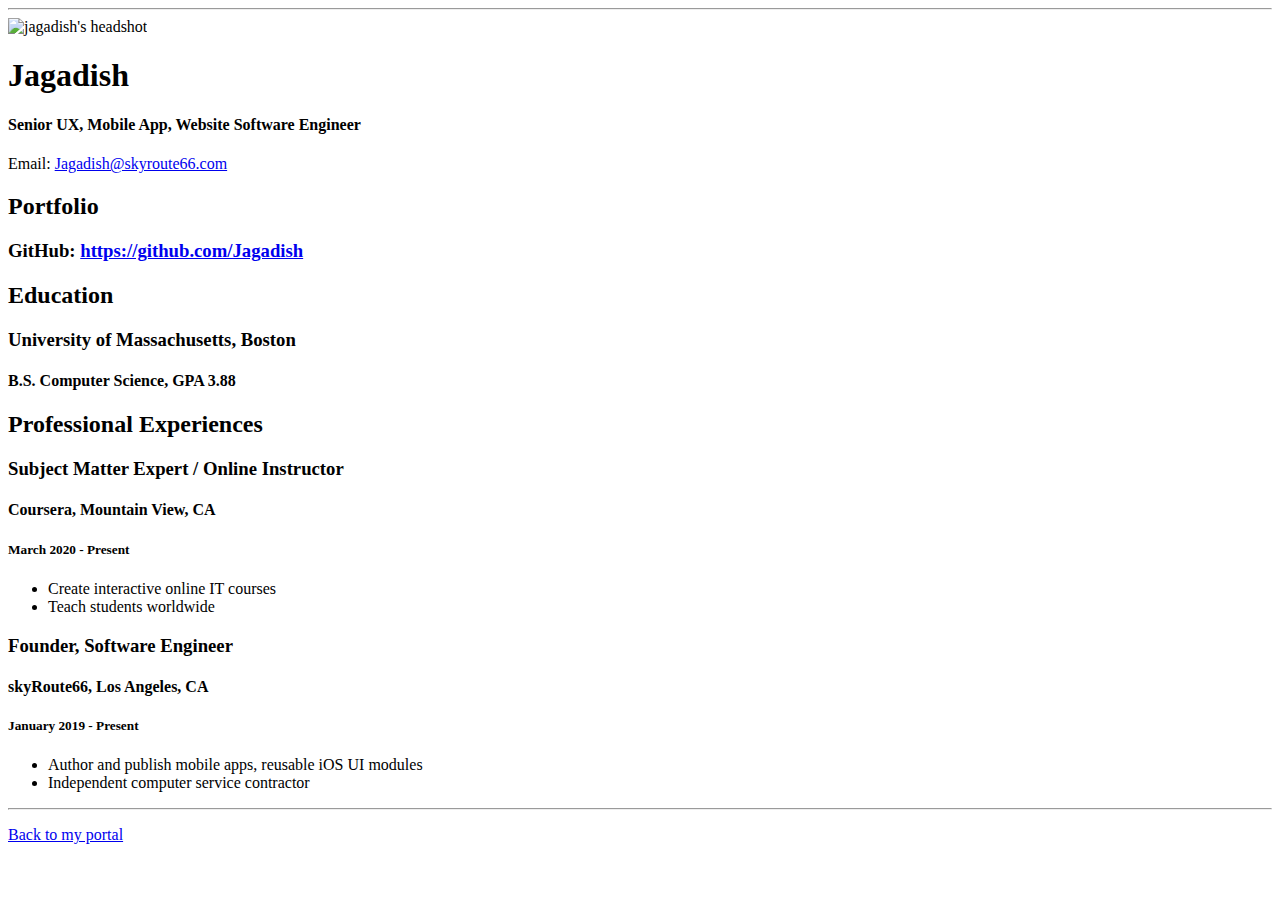
==== resume.html @ 2d7a5d9d "Add files via upload" ====
<!doctype html>

<!-- this is a comment for human! -->

<html lang="en">

  <header>
    <link rel="stylesheet" href="css/master.css">
    <link rel="FaviconIcon" href="favicon.ico" type="image/x-icon">
    <link rel="shortcut" href="favicon.ico" type="image/x-icon">
    <meta name="viewport" content="width-device-width, initial-scale-1,shrink-to-fit-no">
    <meta nam="name" content="jagadish's Portal">
    <meta name="robots" content="noindex,nofollow">
    <title>Jagadish's Resume</title>
  </header>

  <body>
    <hr>

    <img src="images/headshot.jpg" alt="jagadish's headshot" width="20%">

    <h1>Jagadish</h1>
    <h4>Senior UX, Mobile App, Website Software Engineer</h4>

    <p>Email: <a href="mailto:Jagadish@skyroute66.com" target="_blank">Jagadish@skyroute66.com</a></p>
    <!-- don't post physical address, personal phone number or other personal information on the web! -->

    <h2>Portfolio</h2>
      <h3>GitHub: <a href="https://github.com/Jagadish" target="_blank">https://github.com/Jagadish</a></h3>

    <h2>Education</h2>

    <h3>University of Massachusetts, Boston</h3>
    <h4>B.S. Computer Science, GPA 3.88</h4>

    <h2>Professional Experiences</h2>

    <h3>Subject Matter Expert / Online Instructor</h3>
    <h4>Coursera, Mountain View, CA</h4>
    <h5>March 2020 - Present</h5>
      <ul>
        <li>Create interactive online IT courses</li>
        <li>Teach students worldwide</li>
      </ul>

    <h3>Founder, Software Engineer</h3>
    <h4>skyRoute66, Los Angeles, CA</h4>
    <h5>January 2019 - Present</h5>
      <ul>
        <li>Author and publish mobile apps, reusable iOS UI modules</li>
        <li>Independent computer service contractor</li>
      </ul>
  </body>

  <footer>
  <hr>
  <p><a href="index.html">Back to my portal</a><p>
  </footer>

</html>
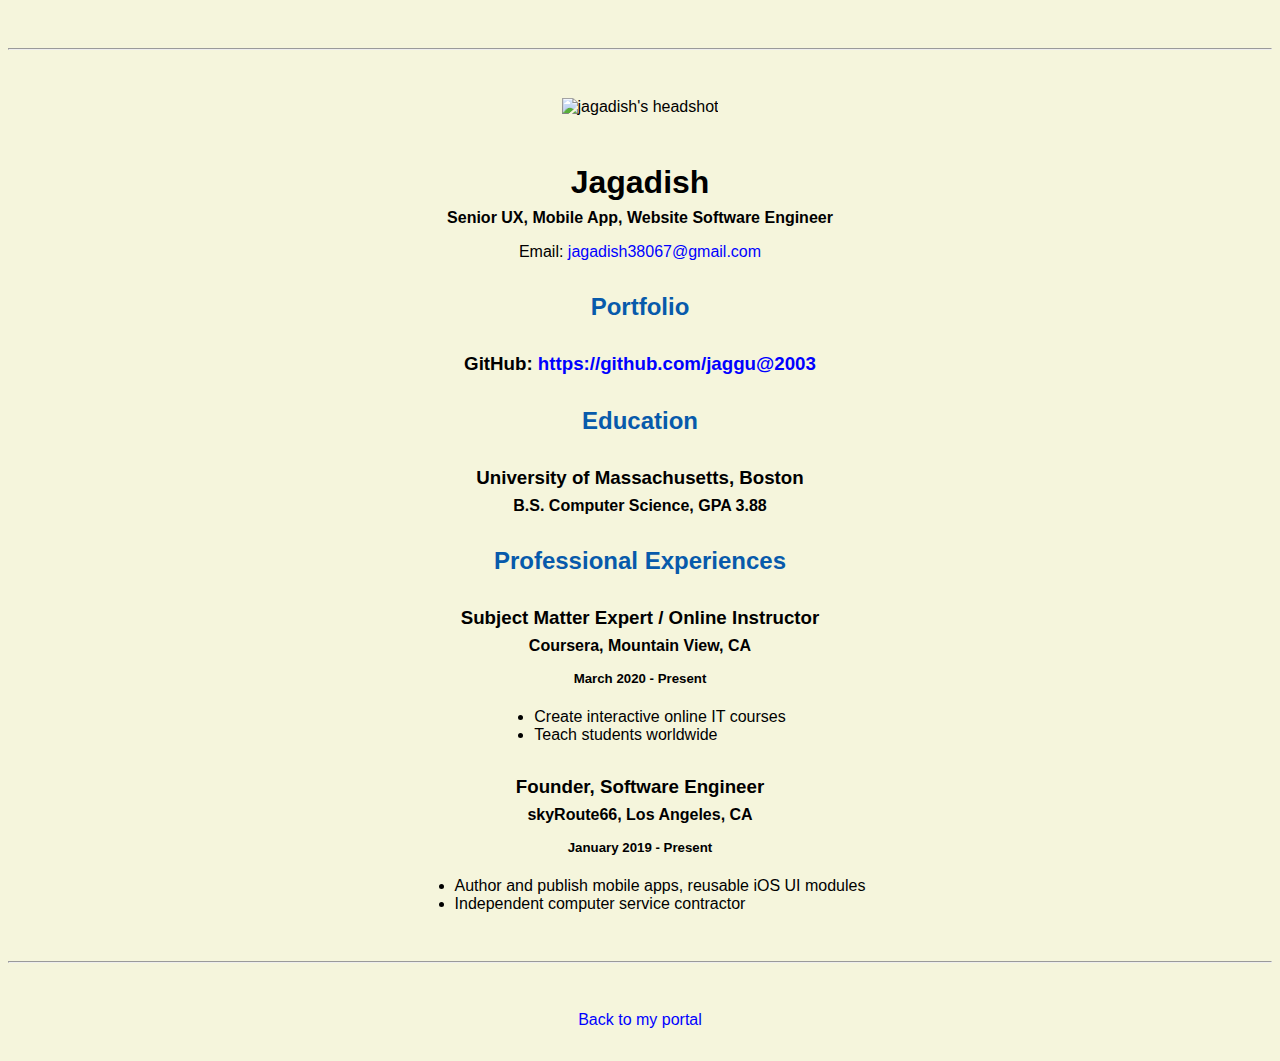
==== commit f47f2103: "Update resume.html" ====
--- a/resume.html
+++ b/resume.html
@@ -10,7 +10,6 @@
     <link rel="shortcut" href="favicon.ico" type="image/x-icon">
     <meta name="viewport" content="width-device-width, initial-scale-1,shrink-to-fit-no">
     <meta nam="name" content="jagadish's Portal">
-    <meta name="robots" content="noindex,nofollow">
     <title>Jagadish's Resume</title>
   </header>
 
@@ -22,11 +21,11 @@
     <h1>Jagadish</h1>
     <h4>Senior UX, Mobile App, Website Software Engineer</h4>
 
-    <p>Email: <a href="mailto:Jagadish@skyroute66.com" target="_blank">Jagadish@skyroute66.com</a></p>
+    <p>Email: <a href="mailto:jagadish38067@gmail.com" target="_blank">jagadish38067@gmail.com</a></p>
     <!-- don't post physical address, personal phone number or other personal information on the web! -->
 
     <h2>Portfolio</h2>
-      <h3>GitHub: <a href="https://github.com/Jagadish" target="_blank">https://github.com/Jagadish</a></h3>
+      <h3>GitHub: <a href="https://github.com/jaggu2003" target="_blank">https://github.com/jaggu@2003</a></h3>
 
     <h2>Education</h2>
 
--- a/css/master.css
+++ b/css/master.css
@@ -0,0 +1,66 @@
+/* Cascading stylesheet for the website */
+
+/* Text inside these asterisks and slashes are comments for human */
+
+  a {
+    color: blue;/* set the text color to blue here */
+    text-decoration: none; /* This means we do not want hyperlinks to be underlined */
+  }
+
+  a:hover {
+    color: red;/* set the text color to red here */
+    text-decoration: none; /* This means we do not want hyperlinks to be underlined */
+  }
+
+  body {
+    background-color: beige; /* set the background color here */
+  colour:black;  /* set the text color to black here */
+  font-family: Arial, Helvetica, sans-serif;  /* set the font here */
+  text-align: center; /* set the text alignment here */
+   }
+
+  footer {
+    margin-top: 2rem;
+    margin-bottom: 2rem;
+  }
+
+  h1 {
+    margin-bottom: 0.5rem;
+    margin-top: 3rem;
+   }
+
+  h2 {
+  color: #075AAB;
+
+   /* set the text color of to #075AAB here */
+    /* set both the bottom margin and top margin to 2.5rem here */
+    margin-top: 2rem;
+    margin-bottom: 2rem;
+
+   }
+
+  h3 {
+    margin-bottom: 0;
+    margin-top: 2rem;
+  }
+
+  h4 {
+    margin-bottom: 1rem;
+    margin-top: 0.5rem;
+  }
+
+  h5 {
+    margin-top: 0.5rem;
+  }
+
+  hr {
+    margin-bottom: 3rem;
+    margin-top: 3rem;
+  }
+
+  /* this controls how the bullet points in the resume page looks */
+  ul {
+    display: table;
+    margin: 0 auto;
+    text-align: left;
+  }
